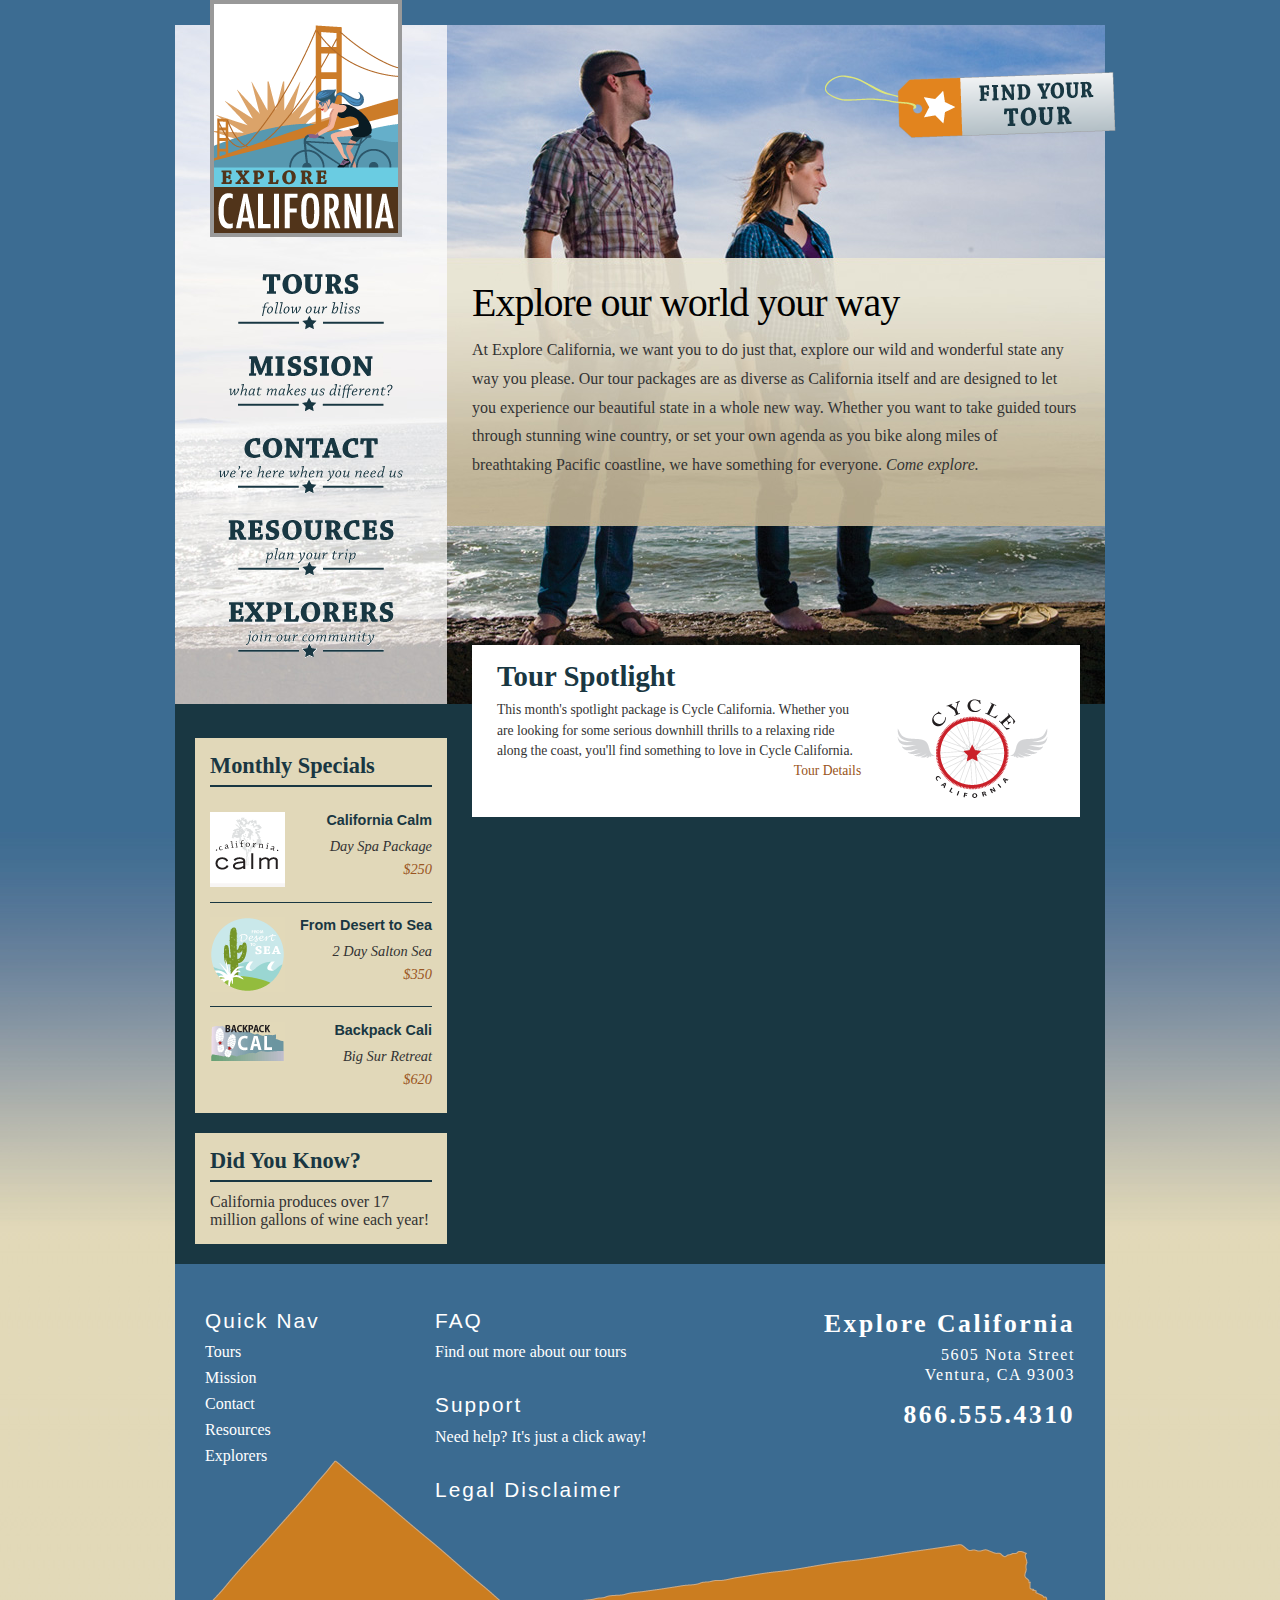
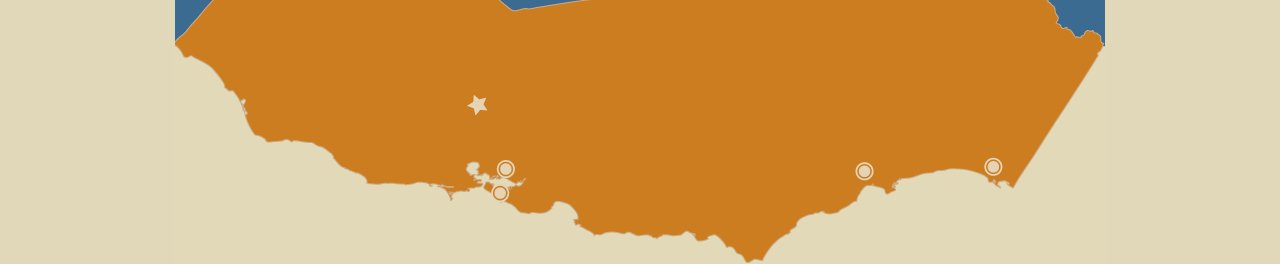
==== index.htm @ 85e357b9 "Chapter 5 update for DOM files" ====
<!DOCTYPE html PUBLIC "-//W3C//DTD XHTML 1.0 Transitional//EN" "http://www.w3.org/TR/xhtml1/DTD/xhtml1-transitional.dtd">
<html xmlns="http://www.w3.org/1999/xhtml">
<head>
<meta http-equiv="Content-Type" content="text/html; charset=UTF-8" />
<title>Come Explore California</title>
<link href="_css/main.css" rel="stylesheet" type="text/css" />
</head>
<body id="home">
<div id="wrapper">
  <div id="header">
    <h1><a id="mainTitle" href="index.htm" title="Return to the home page">Welcome to Explore California!</a></h1>
  </div>
  <div id="mainNav">
    <ul id="homeNav">
      <li><a href="#" title="Explore our tours" class="tours">Tours</a></li>
      <li><a href="#" title="What we think" class="mission">Mission</a></li>
      <li><a href="#" title="Contact and support" class="contact">Contact</a></li>
      <li><a href="#" title="Guidance and planning" class="resources">Resources</a></li>
      <li><a href="#" title="Join our community" class="explorers">Explorers</a></li>
    </ul>
</div>
  <div id="mainContent">
    <p id="findTour"><a href="#">Find a tour!</a></p>
    <h1>Explore our world your way</h1>
    <p>At Explore California, we want you to do just that, explore our wild and wonderful state any way you please. Our tour packages are as diverse as California itself and are designed to let you experience our beautiful state in a whole new way. Whether you want to take guided tours through stunning wine country, or set your own agenda as you bike along miles of breathtaking Pacific coastline, we have something for everyone. <em>Come explore.</em></p>
    <div id="spotlight">
      <h2><img src="_images/cycle_logo.gif" width="165" height="120" alt="cycle california" class="articleImage" />Tour Spotlight</h2>
      <p>This month's spotlight package is Cycle California. Whether you are looking for some serious downhill thrills to a relaxing ride along the coast, you'll find something to love in Cycle California. <a href="tours_cycle.htm" title="Explore cycling" class="accent">Tour Details</a></p>
 </div>
    </div>
  <div id="sidebar">
      <div id="specials" class="callOut">
        <h1>Monthly Specials</h1>
        <h2 class="top"><img src="_images/calm_bug.gif" width="75" height="75" alt="California Calm" />California Calm</h2>
        <p>Day Spa Package <br />
          <a href="#">$250</a>        </p>
        <h2><img src="_images/desert_bug.gif" width="75" height="75" alt="From desert to sea" />From Desert to Sea</h2>
        <p>2 Day Salton Sea <br />
          <a href="#">$350</a></p>
        <h2><img src="_images/backpack_bug.gif" width="75" height="41" alt="Backpack Cali" />Backpack Cali</h2>
        <p>Big Sur Retreat <br />
          <a href="#">$620</a></p>
      </div>
      <div id="trivia" class="callOut">
        <h1>Did You Know?</h1>
        <p>California produces over 17 million gallons of wine each year!</p>
      </div>
    </div>
  <div id="footer">
<div id="footerMenu">
  <h3>Quick Nav</h3>
    <ul id="quickNav">
      <li><a href="#" title="Explore our tours">Tours</a></li>
      <li><a href="#" title="What we think">Mission</a></li>
      <li><a href="#" title="Contact and support">Contact</a></li>
      <li><a href="#" title="Guidance and planning">Resources</a></li>
      <li><a href="#" title="Join our community">Explorers</a></li>
    </ul>
</div>
  <div id="footerBody">
  <div id="footerMidCol">
      <h3><a href="#">FAQ</a></h3>
      <p>Find out more about our tours</p>
      <h3><a href="#">Support</a></h3>
      <p>Need help? It's just a click away!</p>
      <h3><a href="#">Legal Disclaimer</a></h3>
    </div>
    <div id="footerRightCol">
      <h1>Explore California</h1>
      <p>5605 Nota Street<br />
        Ventura, CA 93003</p>
      <p class="phone">866.555.4310</p>
    </div>
</div>
  </div>
</div>
<script src="script.js">
</script>
</body>
</html>
---- _css/main.css ----
@charset "UTF-8";

/*style sheet for Explore California

©2010 lynda.com
This style sheet may be reused for personal education only
any reuse, educational or otherwise, without the expressed 
consent of lynda.com is prohibited.*/

/* -------- color guide ----------
#3c6b92 : main blue
#6acce2 : light blue
#2c566a : teal accent
#193742 : dark blue
#e1d8b9 : sand accent
#cb7d20 : orange accent
#51341a : brown
#995522 : dark orange (used for links or high contrast accents)
#cb202a : red accent (this color does not encode well, use only for small accents)
#896287 : purple
*/

/* to jump to a specific section search for the unique character pair at the front of each TOC section 
	<<<tip, highlight the special character and use the shortcut for Find Selection Cntr/Cmd + Shift + G >> */

/* ----- Style sheet TOC ----------------
      ^1 Global constants
	  ^2 CSS reset
	  ^3 Global classes
	  ^4 Home page layout
	  ^5 Top-level layout
	  ^6 Region detail styles
		  ^6a Header
		  ^6b Navigation
		  ^6c Main Content
		  	^6d data tables
			^6e spotlight region
			^6f forms
		^6g Sidebar
		^6h Footer
*/

/* ^1 --------------------------- global constants -------------------------*/
html, body {
	margin: 0px;
	padding: 0px;
}

body {
	text-align:center;
	font: 100% Georgia, "Times New Roman", Times, serif;
	background: #e1d8b9 url(../_images/page_background.jpg) repeat-x;
	margin-top: 25px;
}
/* ^2 --------------- limited-scale reset ---------------- */
h1, h2, h3, h4, h5, h6, p, address, blockquote, div, ul, li {
	margin: 0;
	padding: 0;
}
p {
	color:#333;
}
a {
	color: #995522;
	text-decoration: none;
}
a:hover {
	color: #cb7d20;
	border-bottom: 1px dashed #cb7d20;
}
a.accent {
	display: block;
	text-align: right;
}
a.accent:hover {
 	border: none;
	color: #cb202a;
}
/* ^3 ------ global classes -------- */
.floatRight {
	float: right;
}
.floatLeft {
	float: left;
}
.clearRight {
	clear: right;
}
.clearLeft {
	clear: left;
}
.clearBoth {
	clear: both;
}
.callOut {
	background: #e1d8b9;
	padding: 15px;
	margin-bottom: 25px;
}
.callOut h1 {
	font-size: 1.4em;
	color: #193742;
	border-bottom: 2px solid #193742;
	margin-bottom: .5em;
	padding-bottom: .25em;
}
#wrapper {
 	position: relative;
	padding: 0;
	width: 930px;
	margin: 0 auto;
	background: #fff;
	text-align: left;
}

/* ^4 ------------- home page specfic layout styles ----------- */
body#home #wrapper {
	background: #193742 url(../_images/main_back.jpg) no-repeat;
}

body#home #mainContent {
	padding-top: 234px;
}
/* ^5 --------------------- top-level region layout styles ------------------- */
/* top-level regions are header, mainNav, mainContent, sidebar, & footer */

/* header */
#header {
	width: 192px;
	height: 237px;
	position: absolute;
	top: -25px;
	left: 35px;
}
/* mainNav */
#mainNav {
	float: left;
	width: 272px;
	margin-top: 233px;
}
/* mainContent */
#mainContent {
	padding-right: 25px;
	float: right;
	width: 608px;
	margin-bottom: 45px;
}
/* sidebar */
#sidebar {
	float: left;
	clear:left;
	width: 272px;
}
/* footer */
#footer {
	width: 870px;
	height: 525px;
	clear: both;
	background: url(../_images/footer_back.gif) no-repeat;
	padding: 45px 30px 30px;
	margin-top: 45px;
}

/* ^6----------------------- region-detail styles ------------------------ */
/*  header  ^6a*/
#header {
	background: url(../_images/logo.gif) no-repeat;
}
#header a:hover {
	border: none;
}
#header a{
	width: 192px;
	height: 237px;
	display: block;
}
#header h1{
	text-indent: -1000em;
}

/* navigation ^6b*/

/* home page navigation */
ul#homeNav {
	float: left;
	list-style: none;
	margin:0;
	padding:0;
	margin-bottom: 50px;
	clear: left;
}
ul#homeNav li {
	margin: 0;
	padding: 0;
}
ul#homeNav li a{
	display: block;
	width: 272px;
	height: 82px;
	text-indent: -1000em;
}
ul#homeNav li a.tours {
	background: url(../_images/tours_nav.gif) no-repeat left top;
}
ul#homeNav li a.mission{
	background: url(../_images/mission_nav.gif) no-repeat left top;
}
ul#homeNav li a.contact {
	background: url(../_images/contact_nav.gif) no-repeat left top;
}
ul#homeNav li a.resources {
	background: url(../_images/resources_nav.gif) no-repeat left top;
}
ul#homeNav li a.explorers {
	background: url(../_images/explorers_nav.gif) no-repeat left top;
}
ul#homeNav li a:hover {
	background-position: -272px 0;
	border: none;
}
/* base navigation */
ul#baseNav {
	float: left;
	list-style: none;
	margin:0;
	padding:0;
	margin-bottom: 50px;
	clear: left;
}
ul#baseNav li {
	margin: 0;
	padding: 0;
}
ul#baseNav li a{
	display: block;
	width: 272px;
	height: 60px;
	text-indent: -1000em;
}
ul#baseNav li a.tours {
	background: url(../_images/tours_main.gif) no-repeat left top;
}
ul#baseNav li a.mission{
	background: url(../_images/mission_main.gif) no-repeat left top;
}
ul#baseNav li a.contact {
	background: url(../_images/contact_main.gif) no-repeat left top;
}
ul#baseNav li a.resources {
	background: url(../_images/resource_main.gif) no-repeat left top;
}
ul#baseNav li a.explorers {
	background: url(../_images/explorers_main.gif) no-repeat left top;
}
ul#baseNav li a.current, ul#baseNav li a.current:hover {
	background-position: right top;
	border: none;
	cursor: default;
}

ul#baseNav li a:hover {
	background-position: -272px 0;
	border: none;
}
/* sub navigation */
ul#baseNav ul.subNav {
	list-style: none;
	margin:0;
	padding:0;
	margin-bottom: 10px;
}
ul#baseNav ul.subNav li {
	margin: 0 0 5px 50px;
}
ul#baseNav ul.subNav li a:link, ul#baseNav ul.subNav li a:visited{
	display: block;
	width: auto;
	height: auto;
	text-indent: 0;
	padding: 5px 0;
	color: #cb7d20;
	border-bottom: 1px solid #cb7d20;
}
ul#baseNav ul.subNav li a:hover{
	color: #2c566a;
	border-bottom: 1px solid #2c566a;
}
ul#baseNav ul.subNav li a.current{
	color: #666;
	border-bottom: 1px solid #666;
}
/* main content region ^6c */
#mainContent h1{
	font: normal 2.5em Georgia, "Times New Roman", Times, serif;
	margin: .5em 0 .25em;
	letter-spacing: -1px;
}
#mainContent p{
	font-size: 1em;
	line-height: 1.8;
}
#mainContent a.breadcrumb {
	color: #cb202a;
	font-family: "Lucida Sans Unicode", "Lucida Grande", sans-serif;
	font-size: 1em;
}
#mainContent a.breadcrumb:hover {
	color: #3c6b92;
	border: none;
}
#mainContent img.articleImage {
	display: block;
	float: right;
	padding: 1em 0 1em 1em;
}
#mainContent img.headlineImage {
	display: block;
	float: right;
	padding: 0 0 .25em .5em;
}
#mainContent h1#pageID {
	color: #193742;
	font-size: 1.4em;
	font-weight: bold;
	margin-top: 20px;
	padding-bottom: .25em;
	border-bottom: 2px solid #193742;
}
#mainContent #mainArticle {
	margin: 75px 0 35px;
	position: relative;
}
body.hasCrumbs #mainContent #mainArticle {
	margin-top: 45px;
}
#mainContent .tourBadge {
	position: absolute;
	top: 15px;
	right: -50px;
}
#mainContent .tourBadge img {
	border: none;
}
#mainContent .tourBadge a,#mainContent .tourBadge a:hover {
	border: none;
	color: transparent;
}
#mainContent #mainArticle h1 {
	font-size: 2em;
	color: #193742;
	font-weight: bold;
	margin-bottom: .4em;
}
#mainContent #mainArticle h2 {
	font-size: 1.6em;
	color: #51341a;
	font-weight: normal;
	margin-top: 1.2em;
	margin-bottom: 1em;
	clear: both;
}
#mainContent #mainArticle h2 span.tourCost {
	font-size: .8em;
	color: #666;
	font-style: italic;
	margin-top: .25em;
	display: block;
	border-bottom: 1px solid #666;
	padding-bottom: .25em;
	margin-bottom: 1em;
}
#mainContent #mainArticle h3 {
	font-size: 1.3em;
	color: #51341a;
	font-weight: normal;
	margin: 1.25em 0 .5em;
	clear: both;
}
#mainContent #mainArticle p{
	margin-bottom: 1em;
}
#mainContent #mainArticle p.option{
	font-style: italic;
	color: #999;
	font-weight: bold;
	text-align: right;
	font-size: 1.2em;
	margin-top: -.6em;
}
#mainContent #mainArticle p a.top {
	text-align: right;
	padding-left: 30px;
	background: url(../_images/return_top.gif) no-repeat;
	line-height: 20px;
	float: right;
}
#mainContent #mainArticle p a.top:hover {
	border: none;
	color: #333;
}
#mainContent #mainArticle ul {
	list-style: none;
	margin: 0;
	padding: 0;
}
#mainContent #mainArticle ul ul{
	margin: 1.4em 0 1em 0;
}
#mainContent #mainArticle li {
	margin: 0 0 1.2em 2.4em;
	padding: 0 0 0 24px;
	background: url(../_images/star_bullet.gif) no-repeat 0 2px;
	font-size: 1em;
	color: #51341a;
}
#mainContent #mainArticle li li{
	font-size: 100%;
	margin-bottom: .7em;
}
#mainContent #mainArticle ul.faqNav {
	list-style: none;
	margin: 0 0 1em 0;
	padding: 0;
	width: 180px;
	float: left;
	margin-right: 15px;
}
#mainContent #mainArticle ul.faqNav li {
	background: #ccc;
	border: 1px solid #999;
	margin: 0 0 1em 0;
	padding: .5em .5em .5em 1em;
	font-size: .85em;
}
#mainContent #mainArticle ul.faqNav li a:link, #mainContent #mainArticle ul.faqNav li a:visited {
	color: #193742;
}
#mainContent #mainArticle ul.faqNav li a:hover, #mainContent #mainArticle ul.faqNav li a:active {
	color: #cb7d20;
	border: none;
}
#mainContent #mainArticle dl.faq {
	margin-bottom: 1em;
	padding-bottom: 1em;
	border-bottom: 1px solid #999;
}
#mainContent #mainArticle dl.faq dt {
	font: normal bold .9em Tahoma, Geneva, sans-serif;
	padding: 0;
	margin: 1em 0 .5em;
	color: #333;
	letter-spacing: 1px;
}
#mainContent #mainArticle dl.faq dd {
	font-size: .9em;
	line-height: 1.4;
	color: #333;
	text-align: justify;
	margin: 0;
	padding: 0 0 0 2em;
}
#mainContent div.tourDescription {
	border-top: 2px solid #2c566a;
	float: left;
	clear: left;
	padding: 10px 0;
	margin-bottom: 15px;
}
#mainContent .tourDescription h2 {
	font-size: 1.6em;
	font-family: "Lucida Sans Unicode", "Lucida Grande", sans-serif;
	color: #193742;
	font-weight: bold;
	margin-bottom: 0;
	clear: right;
}
#mainContent .tourDescription h3.price {
	font-size: 1.2em;
	font-family: Georgia, "Times New Roman", Times, serif;
	color: #666;
	font-weight: normal;
	font-style: italic;
	text-align: right;
	clear: right;
	margin: -1.6em 0 1em;
}
#mainContent .tourDescription p {
	font-size: .9em;
	line-height: 1.5;
}
#mainContent .tourDescription span.option {
	font-weight: bold;
	text-align: right;
	display:block;
}
#mainContent .tourDescription img {
	float: left;
	padding: 10px 10px 10px 0;
}
#mainContent .tourDescription a.more {
	display:block;
	float: right;
	width: 95px;
	height: 30px;
	background: url(../_images/more_bug.gif) no-repeat left top;
	text-indent: -1000em;
	margin: 15px 0 0 15px;
}
#mainContent a.book {
	display:block;
	float: right;
	width: 95px;
	height: 30px;
	background: url(../_images/book_bug.gif) no-repeat left top;
	text-indent: -1000em;
	margin: 15px 0 0 15px;
}
#mainContent .tourDescription a.more:hover,#mainContent a.book:hover{
	background-position: right top;
	border: none;
}
#mainContent ul {
	margin: 0 .5em 1.5em;
	padding: 0 25px 0;
}
#mainContent li {
	font-size: 1em;
	margin-bottom:.75em;
	color: #333;
}
#mainContent .callOut {
	width: 262px;
	float: left;
	margin-right: 24px;
}
#mainContent .callOutRight {
	margin-right: 0;
}
#mainContent .callOut h1 {
	font-size: 1.4em;
	font-weight: bold;
	color: #193742;
	border-bottom: 2px solid #193742;
	margin-bottom: .5em;
	padding-bottom: .25em;
}
#mainContent #findTour {
	position:absolute;
	top: 40px;
	right: -15px;
	width: 300px;
	height: 80px;
	text-indent: -1000em;
	background: url(../_images/tag.png) no-repeat;
}
#mainContent #findTour a{
	display: block;
	width: 300px;
	height: 80px;
}
#mainContent #findTour a:hover{
	border: none;
}
/* mainContent specific regions */
/* data tables ^6d */
#mainContent table.data {
	width: 95%;
	margin: 0 auto 30px;
	font-family: Arial, Helvetica, sans-serif;
	font-size: 0.9em;
	border-collapse: collapse;
	border: 1px solid #333;
	background: #e1d8b9;
}
#mainContent table.data caption {
	font-size: 1.2em;
	font-weight: bold;
	color: #51341a;
	padding-bottom: 10px;
	margin: 0;
	text-align: left;
}
#mainContent table.data th{
	font-size: 1em;
	font-weight: normal;
	text-align: left;
	padding: 0 10px;
	line-height: 2.6em;
	color: #FFF;
	background: #555;
	border-bottom: 1px solid #000;
}
#mainContent table.data thead {
	background: url(../_images/thead_back.gif) repeat-x left top;
	height: 40px;
}
#mainContent table.data thead th {
	background: none;
	color: #000;
	text-align:left;
	border: 1px solid #333;
}
#mainContent table.data td {
	padding: 0 10px;
	border: 1px solid #333;
	font-size: .8em;
}
#mainContent table.data tr.alt {
	background: #fff;
}
#mainContent #trailType, #mainContent #trailPath, #mainContent #trailRating {
	background: #fff;
}

/*spotlight region ^6e */
#spotlight{
	background: #fff;
	padding: 15px 25px;
	margin-top: 165px;
}
#spotlight h2{
	color: #193742;
	font-size: 1.8em;
	margin-bottom: 0.25em;
}
#spotlight p{
	font-size: .85em;
	line-height:1.5;
	margin-bottom: 1.5em;
}
/* form styling ^6f */
#mainContent form {
	font: normal .9em Arial, Helvetica, sans-serif;
	color: #193742;
}
#mainContent fieldset {
	padding: 40px 20px  0 0;
	margin: 0 0 2em;
	background-color: #e1d8b9;
	border: none;
	position: relative;
	float: left;
}
#mainContent fieldset legend {
	padding: 0;
	margin: 0;
	color: #51341a;
}
#mainContent legend strong {
	position: absolute;
	margin-left: 20px;
	margin-top: 10px;
	font-size: 1.2em;
}
#mainContent #mainArticle form p {
	color: #193742;
	margin: 0 0 20px 20px;
}
#mainContent #mainArticle form p.subHead {
	margin: 0 0 0 20px;
	clear: both;
}
#mainContent #mainArticle form label.subHead {
	display: block;
	float: none;
	margin: 0;
	width: auto;
}
#mainContent form label{
	width: 100px;
	float: left;
	clear: left;
	margin-right: .75em;
}
#mainContent form label.inline {
	width: auto;
	float: none;
}
#mainContent #mainArticle form ol{
	list-style:none;
	margin: 0;
	padding: 0;
}
#mainContent #mainArticle form li {
	background: none;
	margin: 0;
	padding: 0;
}
/* individual forms */
/* support form */
#mainContent fieldset#quickSupport {
	width: 320px;
}
#mainContent fieldset#quickSupport textarea {
	width: 275px;
	height: 150px;
}
#mainContent #mainArticle #supportOptions {
	width: 215px;
	padding: 15px 15px 0;
	border: 1px solid #193742;
	float: right;
	background-color: #cb7d20;
}
#mainContent #mainArticle #supportOptions h3{
	font: normal 1.2em Arial, Helvetica, sans-serif;
	color: #fff;
	letter-spacing:1px;
	margin: 0 0 .75em;
}
#mainContent #mainArticle #supportOptions p{
	font-size: 1em;
	color: #000;
	line-height: 1.4;
}
#mainContent #mainArticle #supportOptions strong {
	color: #fff;
	font-size: 1.2em;
	letter-spacing: 2px;
	font-weight:normal;
}
#mainContent #mainArticle #supportOptions a:link, #mainContent #mainArticle #supportOptions a:visited {
	color: #fff;
	border-bottom: 1px dashed #fff;
}
#mainContent #mainArticle #supportOptions a:hover {
	color: #000;
	border-bottom: 1px dashed #000;
}
/* contact form */
#mainContent form#frmContact input.text {
	width: 250px;
}

#mainContent form#frmContact fieldset {
	width: 580px;
}

#mainContent form#frmContact .col1 {
	float: left;
	padding-left: 20px;
	margin-right: 20px;
	width: 160px;
}
#mainContent form#frmContact .col2, #mainContent form#frmContact .col3 {
	float: left;
	margin-right: 20px;
	width: 170px;
}
#mainContent form#frmContact div p {
	margin: 0 0 .5em 0;
}
#mainContent form#frmContact div label {
	font-size: .9em;
	display: inline;
	float: none;
}
#mainContent form#frmContact textarea {
	width: 500px;
	height: 150px;
}
/* join form */

#mainContent form#frmJoin input.text {
	width: 200px;
}

#mainContent form#frmJoin fieldset {
	width: 580px;
}
#mainContent form#frmJoin label {
	width: 125px;
	position: relative;
}
#mainContent form#frmJoin label.inline {
	float: none;
}
#mainContent form#frmJoin label span {
	color: #51341a;
	position: absolute;
	left: 350px;
}
#mainContent form#frmJoin .col1 {
	float: left;
	padding-left: 20px;
	margin-right: 20px;
	width: 160px;
}
#mainContent form#frmJoin .col2, #mainContent form#frmContact .col3 {
	float: left;
	margin-right: 20px;
	width: 170px;
}
#mainContent form#frmJoin div p {
	margin: 0 0 .5em 0;
}
#mainContent form#frmJoin div  {
	margin: 0 0 20px 0;
}
#mainContent form#frmJoin div label {
	font-size: .9em;
	display: inline;
	float: none;
}
#mainContent form#frmJoin textarea {
	width: 500px;
	height: 150px;
}
/* sidebar ^6g */
#sidebar div {
	margin: 20px 0 20px 20px;
}

#sidebar #specials h2 {
	font-size: .9em;
	font-family: Arial, Helvetica, sans-serif;
	color: #193742;
	margin-bottom: .1em;
	text-align: right;
	border-top: 1px solid #193742;
	padding-top: 1em;
	clear: both;
}
#sidebar #specials h2.top {
	border:none;
}
#sidebar #specials p {
	font-size: .9em;
	font-style: italic;
	text-align: right;
	margin: .5em 0;
	line-height: 1.6;
}
#sidebar #specials img {
	float: left;
	padding-right: 10px;
	padding-bottom: 1em;
}
/* footer region */
#footer h3 {
	font: normal 1.3em Arial, Helvetica, sans-serif;
	color: #fff;
	margin-bottom: .5em;
	letter-spacing: .1em;
}
#footer p{
	font: normal 1em Georgia, "Times New Roman", Times, serif;
	color: #fff;
}
#footer ul#quickNav {
	list-style: none;
	margin: 0;
	padding: 0;
}
#footer ul#quickNav li {
	margin: 0 0 .5em 0;
	padding: 0 ;
}
#footer ul#quickNav li a{
	text-decoration: none;
	color: #fff;
}
#footer ul#quickNav li a:hover {
	color: #193742;
	border-bottom-color: #193742;
}

#footer #footerMenu {
	float: left;
	width: 230px;
}
#footer #footerBody {
	float: right;
	width: 640px;
}
#footer #footerBody a {
	text-decoration: none;
	color: #fff;
}
#footer #footerBody a:hover {
	color: #193742;
	border-bottom-color: #193742;
}
#footer #footerBody #footerMidCol {
	float: left;
	width: 270px;
}
#footer #footerBody #footerMidCol p {
	margin-bottom: 2em;
}
#footer #footerBody #footerRightCol {
	float: right;
	width: 370px;
}
#footer #footerBody #footerRightCol h1{
	font: bold 1.6em Georgia, "Times New Roman", Times, serif;
	color: #fff;
	letter-spacing:.1em;
	text-align:right;
	margin-bottom: .25em;
}
#footer #footerBody #footerRightCol p{
	color: #fff;
	letter-spacing:.1em;
	line-height: 1.2;
	text-align:right;
	margin-bottom: 1em;
}
#footer #footerBody #footerRightCol p.phone{
	font: bold 1.6em Georgia, "Times New Roman", Times, serif;
	color: #fff;
	letter-spacing:.1em;
}
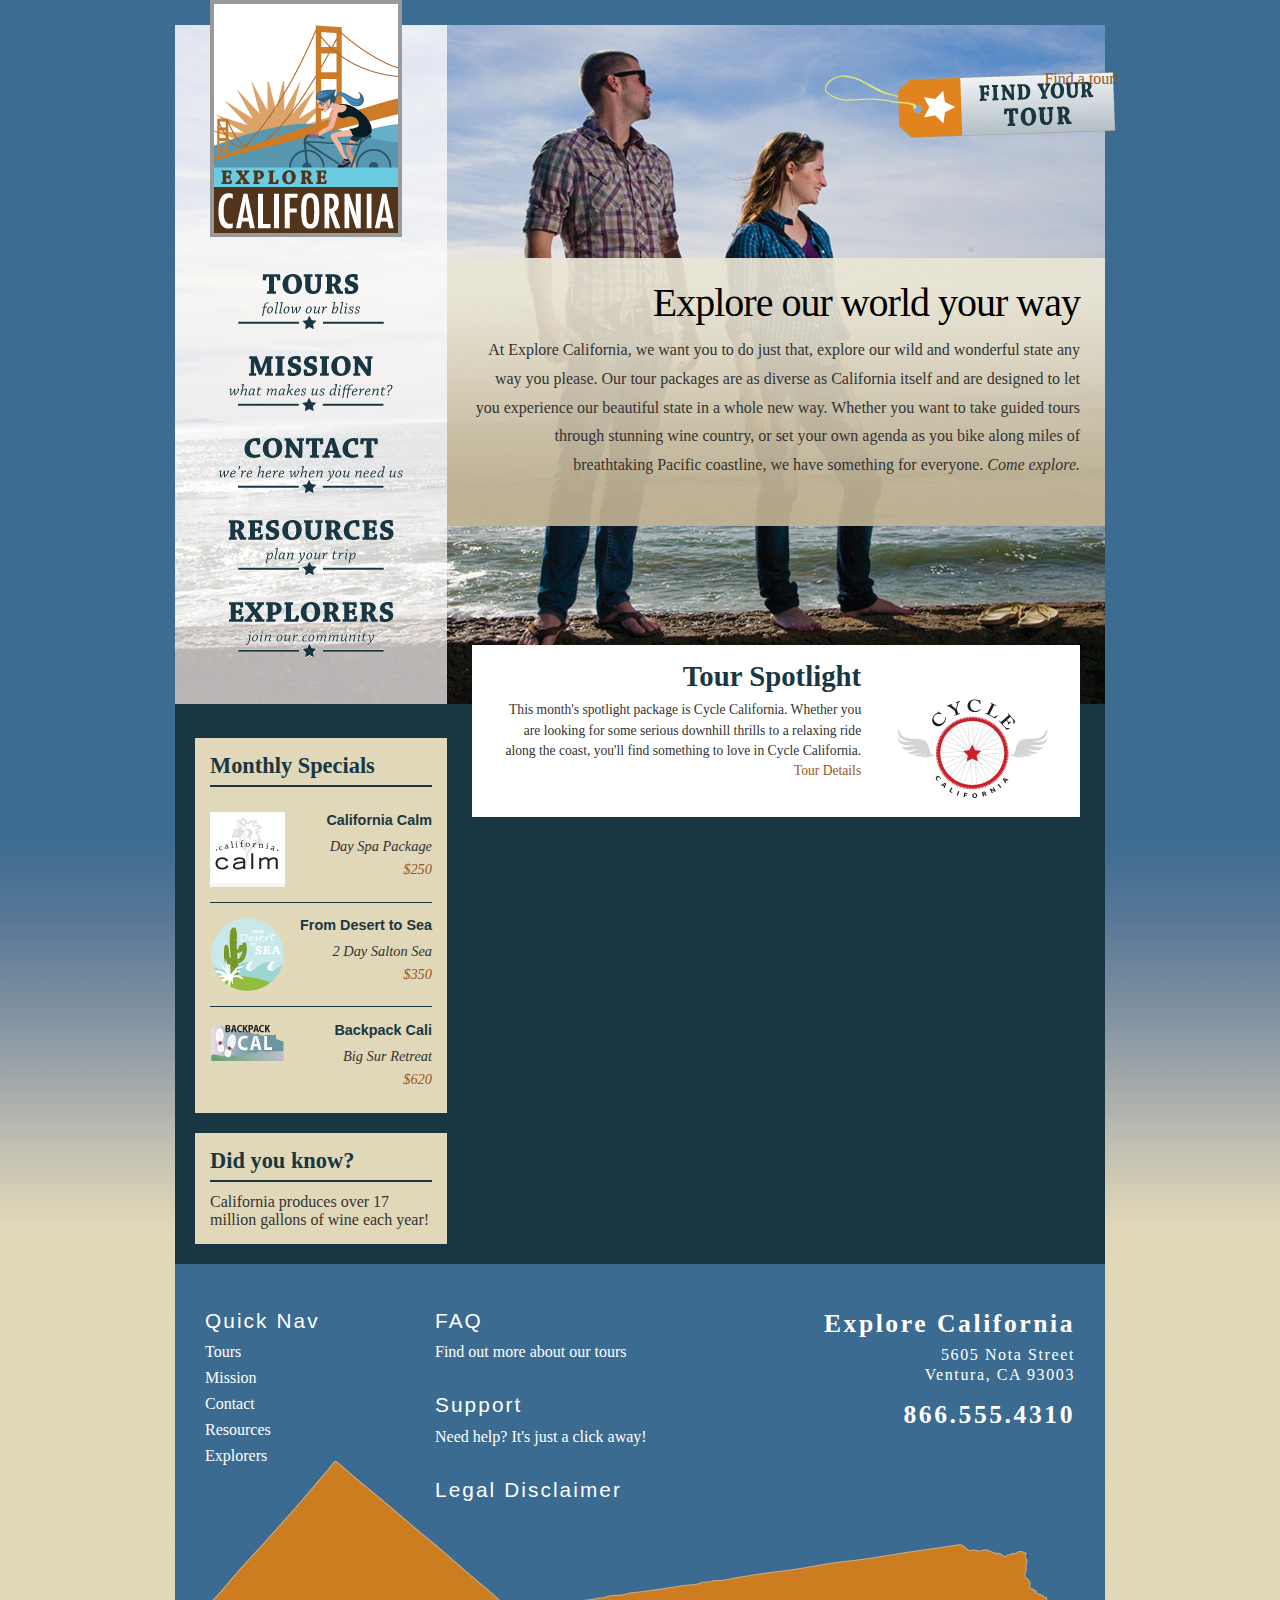
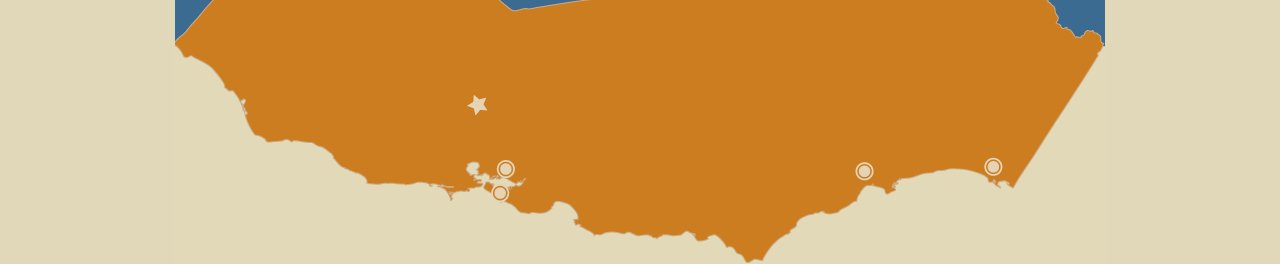
==== commit d644133b: "adds h1 and p text with innerHTML" ====
--- a/index.htm
+++ b/index.htm
@@ -42,8 +42,7 @@
           <a href="#">$620</a></p>
       </div>
       <div id="trivia" class="callOut">
-        <h1>Did You Know?</h1>
-        <p>California produces over 17 million gallons of wine each year!</p>
+        <!-- new content should go here -->
       </div>
     </div>
   <div id="footer">
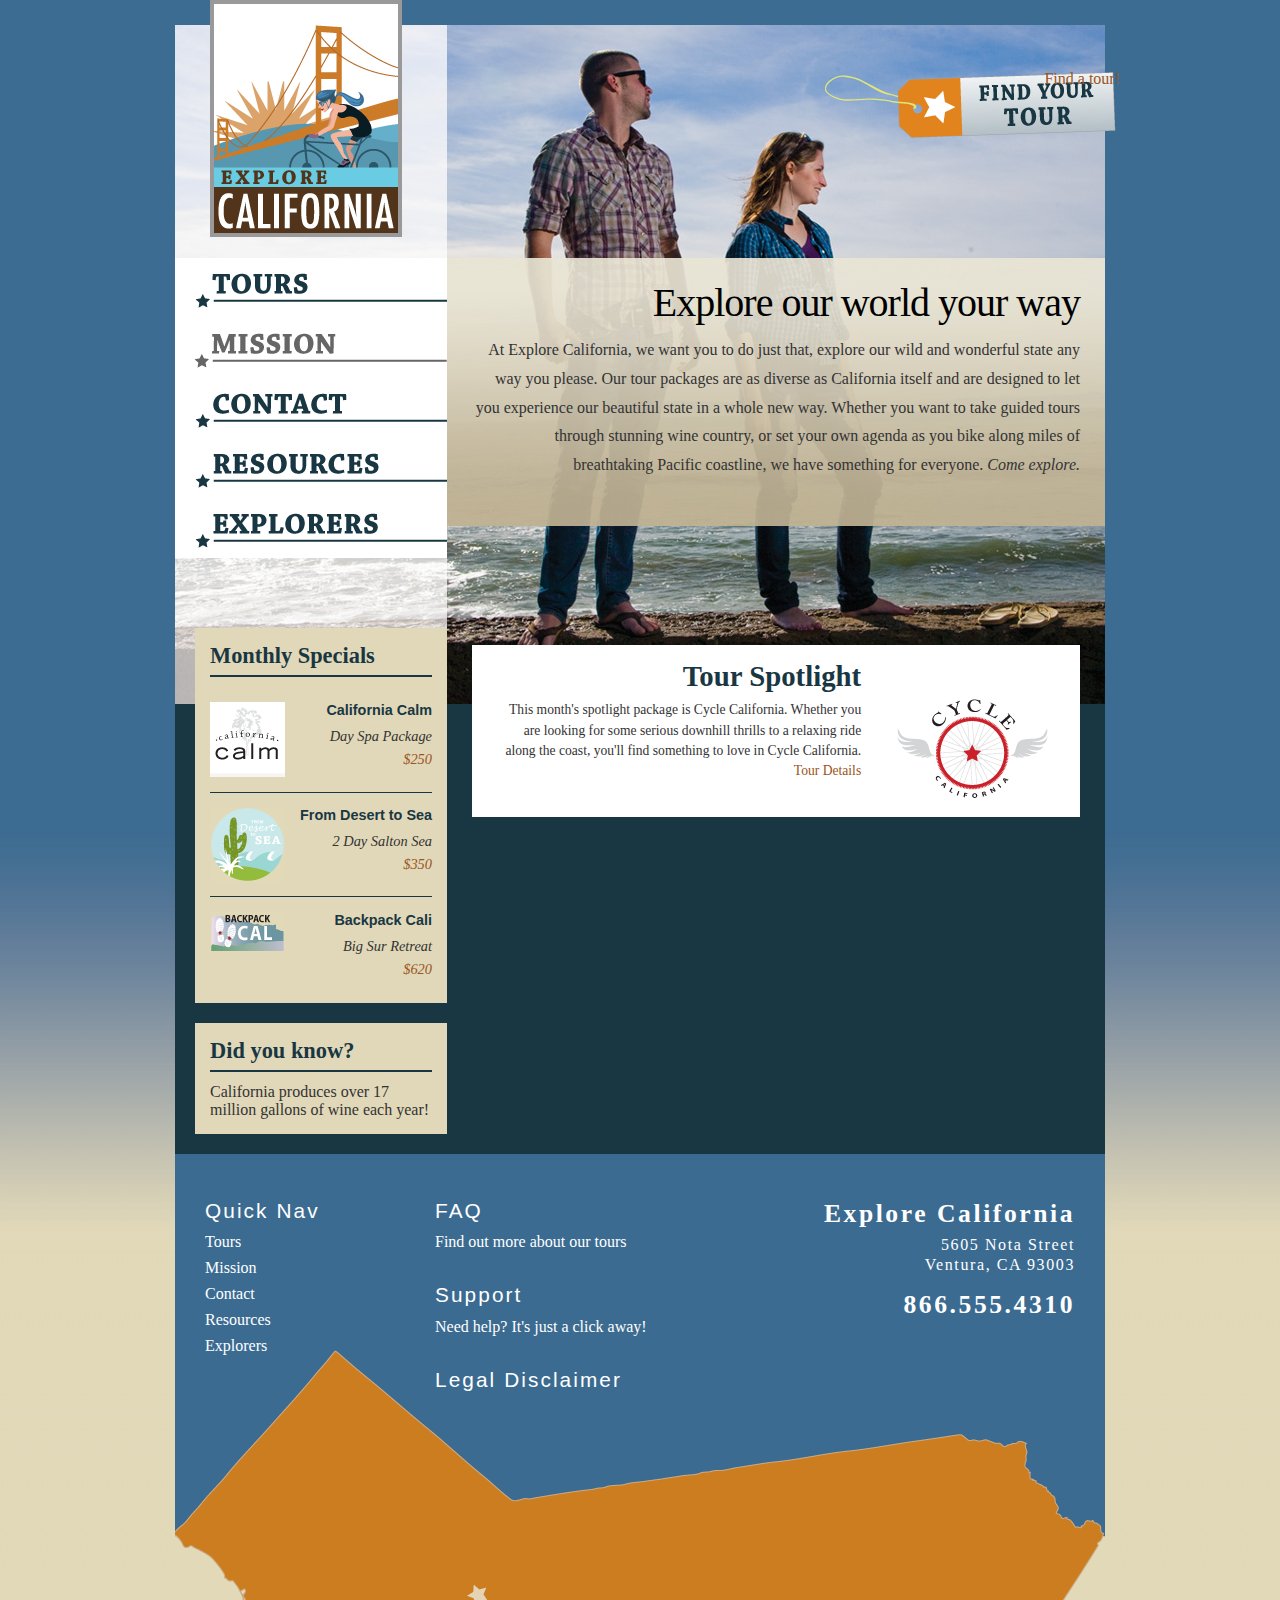
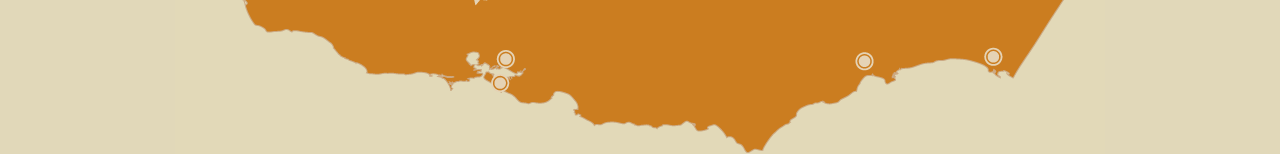
==== commit 60b16ff8: "restores lost code on contact page to restore lost functionality" ====
--- a/index.htm
+++ b/index.htm
@@ -11,17 +11,17 @@
     <h1><a id="mainTitle" href="index.htm" title="Return to the home page">Welcome to Explore California!</a></h1>
   </div>
   <div id="mainNav">
-    <ul id="homeNav">
-      <li><a href="#" title="Explore our tours" class="tours">Tours</a></li>
-      <li><a href="#" title="What we think" class="mission">Mission</a></li>
-      <li><a href="#" title="Contact and support" class="contact">Contact</a></li>
-      <li><a href="#" title="Guidance and planning" class="resources">Resources</a></li>
-      <li><a href="#" title="Join our community" class="explorers">Explorers</a></li>
+    <ul id="baseNav">
+      <li><a href="tours.htm" title="Explore our tours" class="tours">Tours</a></li>
+      <li><a href="mission.htm" title="What we think" class="mission current">Mission</a></li>
+      <li><a href="contact.htm" title="Contact and support" class="contact">Contact</a></li>
+      <li><a href="resources.htm" title="Guidance and planning" class="resources">Resources</a></li>
+      <li><a href="explorers.htm" title="Join our community" class="explorers">Explorers</a></li>
     </ul>
 </div>
   <div id="mainContent">
-    <p id="findTour"><a href="#">Find a tour!</a></p>
-    <h1>Explore our world your way</h1>
+    <p id="findTour"><a href="findTour.htm">Find a tour!</a></p>
+    <h1 id="mainMessage">Explore our world your way</h1>
     <p>At Explore California, we want you to do just that, explore our wild and wonderful state any way you please. Our tour packages are as diverse as California itself and are designed to let you experience our beautiful state in a whole new way. Whether you want to take guided tours through stunning wine country, or set your own agenda as you bike along miles of breathtaking Pacific coastline, we have something for everyone. <em>Come explore.</em></p>
     <div id="spotlight">
       <h2><img src="_images/cycle_logo.gif" width="165" height="120" alt="cycle california" class="articleImage" />Tour Spotlight</h2>
@@ -42,7 +42,7 @@
           <a href="#">$620</a></p>
       </div>
       <div id="trivia" class="callOut">
-        <!-- new content should go here -->
+    <!-- new content should go here -->
       </div>
     </div>
   <div id="footer">
@@ -73,7 +73,8 @@
 </div>
   </div>
 </div>
-<script src="script.js">
+<script src="home.js"></script>
+<script src="main.js"></script>
 </script>
 </body>
-</html>
+</html>--- a/_css/main.css
+++ b/_css/main.css
@@ -77,6 +77,11 @@
 	color: #cb202a;
 }
 /* ^3 ------ global classes -------- */
+.example {
+    color: #fff;
+    font-size: 1em;
+    text-align: right;
+}
 .floatRight {
 	float: right;
 }
@@ -911,3 +916,8 @@
 	color: #fff;
 	letter-spacing:.1em;
 }
+/* added for error message on form */
+#errorMessage {
+    font-size: 1.5em;
+    color: #f00;
+}
